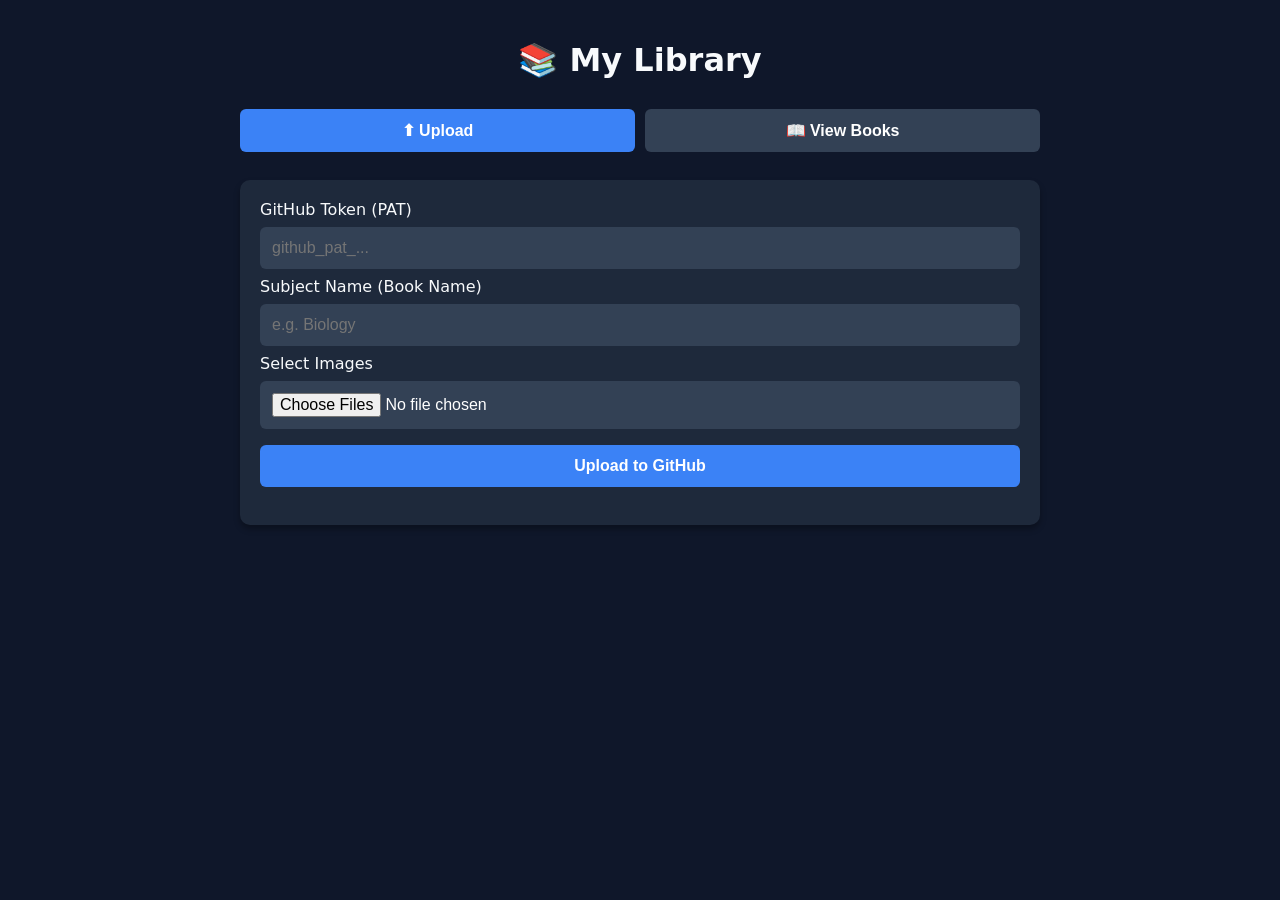
==== index.html @ 97ddef90 "Add initial HTML structure for My Library app" ====
<!DOCTYPE html>
<html lang="en">
<head>
  <meta charset="UTF-8">
  <meta name="viewport" content="width=device-width, initial-scale=1.0">
  <title>My Library</title>
  <style>
    body { font-family: system-ui, sans-serif; background: #0f172a; color: #f8fafc; margin: 0; padding: 20px; }
    .container { max-width: 800px; margin: auto; }
    .card { background: #1e293b; padding: 20px; border-radius: 10px; margin-bottom: 20px; box-shadow: 0 4px 6px rgba(0,0,0,0.3); }
    input, button { width: 100%; padding: 12px; margin: 8px 0; border-radius: 6px; border: none; box-sizing: border-box; font-size: 16px; }
    input { background: #334155; color: white; }
    button { background: #3b82f6; color: white; font-weight: bold; cursor: pointer; }
    button:hover { background: #2563eb; }
    button:disabled { background: #475569; cursor: not-allowed; }
    .tabs { display: flex; gap: 10px; margin-bottom: 20px; }
    .tabs button { flex: 1; background: #334155; }
    .tabs button.active { background: #3b82f6; }
    .hidden { display: none; }
    
    /* Books Grid */
    .books-grid { display: grid; grid-template-columns: repeat(auto-fill, minmax(150px, 1fr)); gap: 15px; margin-top: 20px;}
    .book-card { background: #1e293b; border: 1px solid #334155; padding: 20px 10px; border-radius: 8px; text-align: center; cursor: pointer; transition: 0.2s; }
    .book-card:hover { border-color: #3b82f6; transform: translateY(-3px); }
    .book-card h3 { margin: 0; font-size: 1.1rem; color: #93c5fd; }
    
    /* Reader Modal */
    #reader { position: fixed; top: 0; left: 0; width: 100%; height: 100%; background: #000; display: none; flex-direction: column; z-index: 100; }
    .reader-header { padding: 15px; background: #1e293b; display: flex; justify-content: space-between; align-items: center; }
    .reader-header button { width: auto; margin: 0; padding: 5px 15px; }
    .reader-content { flex: 1; display: flex; align-items: center; justify-content: center; position: relative; overflow: hidden; }
    .reader-content img { max-width: 100%; max-height: 100%; object-fit: contain; }
    .nav-btn { position: absolute; top: 50%; transform: translateY(-50%); background: rgba(255,255,255,0.2); width: 50px; height: 50px; border-radius: 50%; font-size: 24px; border: none; cursor: pointer; color: white; }
    .nav-btn:hover { background: rgba(255,255,255,0.4); }
    .prev { left: 20px; } .next { right: 20px; }
    .status { font-size: 14px; color: #94a3b8; margin-top: 10px; white-space: pre-wrap; }
  </style>
</head>
<body>

<div class="container">
  <h1 style="text-align: center;">📚 My Library</h1>
  
  <div class="tabs">
    <button id="tabUpload" class="active" onclick="switchTab('upload')">⬆ Upload</button>
    <button id="tabView" onclick="switchTab('view')">📖 View Books</button>
  </div>

  <!-- UPLOAD SECTION -->
  <div id="sectionUpload" class="card">
    <label>GitHub Token (PAT)</label>
    <input type="password" id="token" placeholder="github_pat_..." oninput="saveToken()">
    
    <label>Subject Name (Book Name)</label>
    <input type="text" id="subjectName" placeholder="e.g. Biology">
    
    <label>Select Images</label>
    <input type="file" id="fileInput" accept="image/*" multiple>
    
    <button id="uploadBtn" onclick="uploadImages()">Upload to GitHub</button>
    <div class="status" id="uploadStatus"></div>
  </div>

  <!-- VIEW SECTION -->
  <div id="sectionView" class="card hidden">
    <button onclick="loadBooks()">🔄 Refresh Books</button>
    <div class="books-grid" id="booksGrid"></div>
    <div class="status" id="viewStatus"></div>
  </div>
</div>

<!-- READER MODAL -->
<div id="reader">
  <div class="reader-header">
    <h3 id="readerTitle" style="margin:0;">Book Name</h3>
    <button onclick="closeReader()">Close ✕</button>
  </div>
  <div class="reader-content">
    <button class="nav-btn prev" onclick="changePage(-1)">‹</button>
    <img id="readerImage" src="" alt="Page">
    <button class="nav-btn next" onclick="changePage(1)">›</button>
  </div>
  <div style="padding: 10px; text-align: center; background: #1e293b;" id="pageCounter">1 / 1</div>
</div>

<script>
  // ==========================================
  // ⚠️ अपनी डिटेल्स यहाँ भरें
  // ==========================================
  const OWNER = 'Studycare1';       // आपका GitHub Username
  const REPO = 'MyLibrary';         // आपकी नई रिपॉजिटरी का नाम
  const BRANCH = 'main';
  
  const API_BASE = `https://api.github.com/repos/${OWNER}/${REPO}/contents`;
  
  let currentImages = [];
  let currentPage = 0;

  // Token Save/Load
  const tokenInput = document.getElementById('token');
  tokenInput.value = localStorage.getItem('gh_token') || '';
  function saveToken() { localStorage.setItem('gh_token', tokenInput.value.trim()); }

  // Tab Switching
  function switchTab(tab) {
    document.getElementById('tabUpload').classList.toggle('active', tab === 'upload');
    document.getElementById('tabView').classList.toggle('active', tab === 'view');
    document.getElementById('sectionUpload').classList.toggle('hidden', tab !== 'upload');
    document.getElementById('sectionView').classList.toggle('hidden', tab !== 'view');
    
    if (tab === 'view') loadBooks();
  }

  // ==========================================
  // UPLOAD LOGIC
  // ==========================================
  async function uploadImages() {
    const token = tokenInput.value.trim();
    const subject = document.getElementById('subjectName').value.trim().toLowerCase().replace(/\s+/g, '-');
    const files = document.getElementById('fileInput').files;
    const status = document.getElementById('uploadStatus');
    const btn = document.getElementById('uploadBtn');

    if (!token || !subject || files.length === 0) {
      status.innerText = '❌ कृपया टोकन, सब्जेक्ट का नाम और इमेजेज चुनें।';
      return;
    }

    btn.disabled = true;
    let success = 0;

    for (let i = 0; i < files.length; i++) {
      const file = files[i];
      const ext = file.name.split('.').pop();
      const fileName = `page-${String(i + 1).padStart(3, '0')}.${ext}`;
      const path = `images/${subject}/${fileName}`;
      
      status.innerText = `⏳ अपलोड हो रहा है: ${fileName} (${i + 1}/${files.length})`;

      try {
        const base64 = await toBase64(file);
        
        // Check if file exists (for SHA)
        let sha = null;
        const checkRes = await fetch(`${API_BASE}/${path}`, {
          headers: { 'Authorization': `Bearer ${token}` }
        });
        if (checkRes.ok) {
          const checkData = await checkRes.json();
          sha = checkData.sha;
        }

        // Upload file
        const body = { message: `Upload ${fileName} for ${subject}`, content: base64, branch: BRANCH };
        if (sha) body.sha = sha;

        const res = await fetch(`${API_BASE}/${path}`, {
          method: 'PUT',
          headers: { 'Authorization': `Bearer ${token}`, 'Content-Type': 'application/json' },
          body: JSON.stringify(body)
        });

        if (!res.ok) throw new Error(await res.text());
        success++;
      } catch (err) {
        console.error(err);
        status.innerText = `❌ एरर आया: ${err.message}`;
        btn.disabled = false;
        return;
      }
    }

    status.innerText = `✅ सफलतापूर्वक ${success} इमेजेज '${subject}' में सेव हो गईं!`;
    btn.disabled = false;
    document.getElementById('fileInput').value = '';
  }

  // ==========================================
  // VIEW BOOKS LOGIC
  // ==========================================
  async function loadBooks() {
    const token = tokenInput.value.trim();
    const grid = document.getElementById('booksGrid');
    const status = document.getElementById('viewStatus');
    
    grid.innerHTML = '';
    status.innerText = '⏳ बुक्स लोड हो रही हैं...';

    try {
      // Fetch folders from 'images' directory
      const res = await fetch(`${API_BASE}/images`, {
        headers: token ? { 'Authorization': `Bearer ${token}` } : {}
      });

      if (!res.ok) {
        if (res.status === 404) {
          status.innerText = 'अभी तक कोई किताब अपलोड नहीं हुई है।';
          return;
        }
        throw new Error('API Error');
      }

      const data = await res.json();
      const folders = data.filter(item => item.type === 'dir');
      
      status.innerText = '';

      if (folders.length === 0) {
        status.innerText = 'कोई फोल्डर नहीं मिला।';
        return;
      }

      folders.forEach(folder => {
        const div = document.createElement('div');
        div.className = 'book-card';
        div.innerHTML = `<h3>${folder.name}</h3><p style="font-size:12px;color:#94a3b8;margin-top:5px;">Click to read</p>`;
        div.onclick = () => openBook(folder.name);
        grid.appendChild(div);
      });

    } catch (err) {
      status.innerText = '❌ बुक्स लोड करने में एरर आया।';
    }
  }

  async function openBook(subjectName) {
    const token = tokenInput.value.trim();
    const status = document.getElementById('viewStatus');
    status.innerText = `⏳ '${subjectName}' खुल रही है...`;

    try {
      const res = await fetch(`${API_BASE}/images/${subjectName}`, {
        headers: token ? { 'Authorization': `Bearer ${token}` } : {}
      });
      
      if (!res.ok) throw new Error('Failed to load images');
      
      const data = await res.json();
      // Filter only images and sort them
      const imageFiles = data
        .filter(item => item.type === 'file' && item.name.match(/\.(jpg|jpeg|png|webp)$/i))
        .sort((a, b) => a.name.localeCompare(b.name));

      if (imageFiles.length === 0) {
        status.innerText = 'इस किताब में कोई इमेज नहीं है।';
        return;
      }

      // Save urls to read
      currentImages = imageFiles.map(file => file.download_url);
      currentPage = 0;
      
      document.getElementById('readerTitle').innerText = subjectName.toUpperCase();
      document.getElementById('reader').style.display = 'flex';
      updateReaderImage();
      
      status.innerText = '';
    } catch (err) {
      status.innerText = '❌ किताब खोलने में एरर।';
    }
  }

  // ==========================================
  // READER CONTROLS
  // ==========================================
  function updateReaderImage() {
    document.getElementById('readerImage').src = currentImages[currentPage];
    document.getElementById('pageCounter').innerText = `${currentPage + 1} / ${currentImages.length}`;
  }

  function changePage(dir) {
    if (currentPage + dir >= 0 && currentPage + dir < currentImages.length) {
      currentPage += dir;
      updateReaderImage();
    }
  }

  function closeReader() {
    document.getElementById('reader').style.display = 'none';
  }

  // Helpers
  function toBase64(file) {
    return new Promise((resolve, reject) => {
      const reader = new FileReader();
      reader.readAsDataURL(file);
      reader.onload = () => resolve(reader.result.split(',')[1]);
      reader.onerror = error => reject(error);
    });
  }
</script>

</body>
</html>
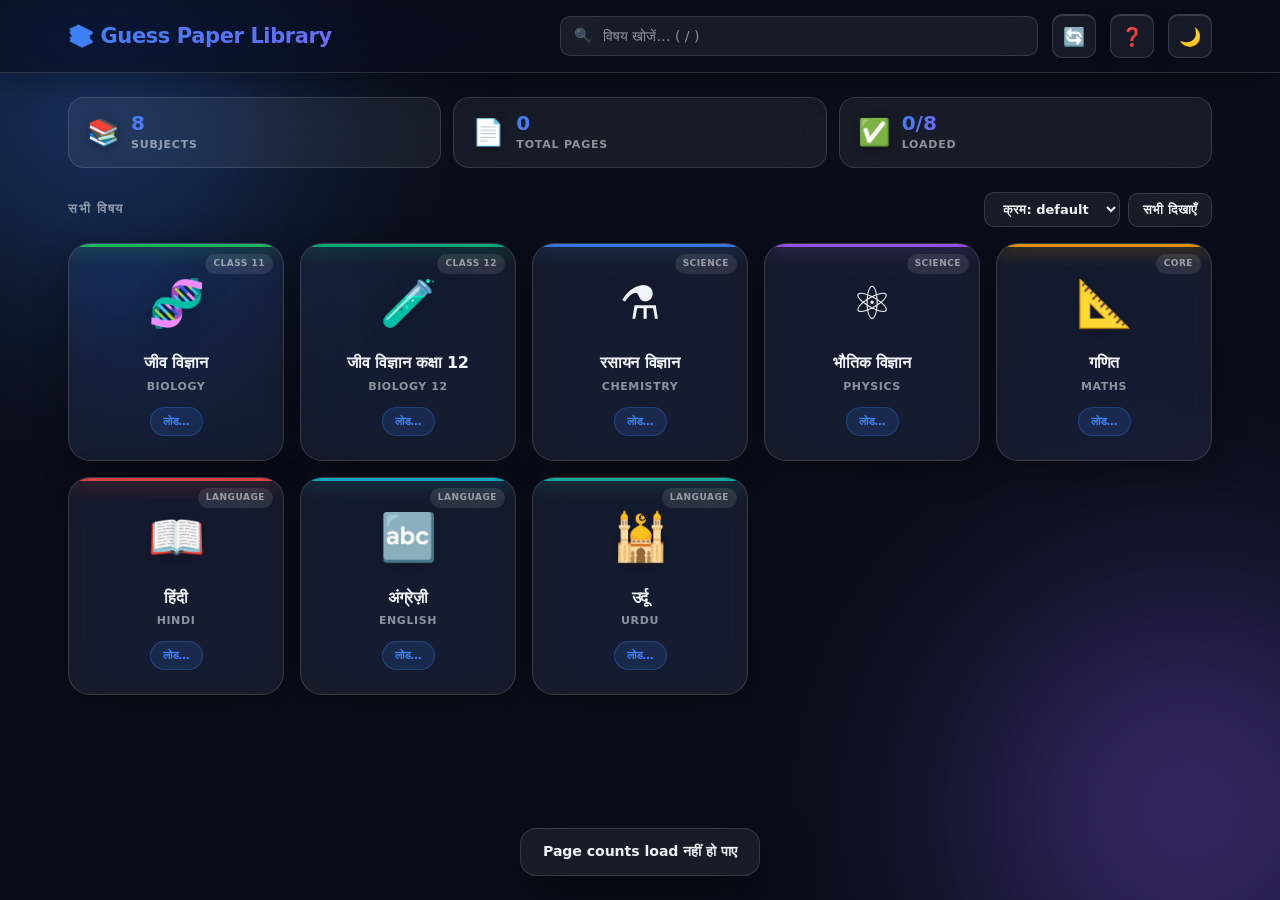
==== commit d2441c41: "Add complete site: index, viewer, css, js, data, images" ====
--- a/index.html
+++ b/index.html
@@ -1,294 +1,105 @@
-<!DOCTYPE html>
-<html lang="en">
+<!doctype html>
+<html lang="hi" data-theme="dark">
 <head>
-  <meta charset="UTF-8">
-  <meta name="viewport" content="width=device-width, initial-scale=1.0">
-  <title>My Library</title>
-  <style>
-    body { font-family: system-ui, sans-serif; background: #0f172a; color: #f8fafc; margin: 0; padding: 20px; }
-    .container { max-width: 800px; margin: auto; }
-    .card { background: #1e293b; padding: 20px; border-radius: 10px; margin-bottom: 20px; box-shadow: 0 4px 6px rgba(0,0,0,0.3); }
-    input, button { width: 100%; padding: 12px; margin: 8px 0; border-radius: 6px; border: none; box-sizing: border-box; font-size: 16px; }
-    input { background: #334155; color: white; }
-    button { background: #3b82f6; color: white; font-weight: bold; cursor: pointer; }
-    button:hover { background: #2563eb; }
-    button:disabled { background: #475569; cursor: not-allowed; }
-    .tabs { display: flex; gap: 10px; margin-bottom: 20px; }
-    .tabs button { flex: 1; background: #334155; }
-    .tabs button.active { background: #3b82f6; }
-    .hidden { display: none; }
-    
-    /* Books Grid */
-    .books-grid { display: grid; grid-template-columns: repeat(auto-fill, minmax(150px, 1fr)); gap: 15px; margin-top: 20px;}
-    .book-card { background: #1e293b; border: 1px solid #334155; padding: 20px 10px; border-radius: 8px; text-align: center; cursor: pointer; transition: 0.2s; }
-    .book-card:hover { border-color: #3b82f6; transform: translateY(-3px); }
-    .book-card h3 { margin: 0; font-size: 1.1rem; color: #93c5fd; }
-    
-    /* Reader Modal */
-    #reader { position: fixed; top: 0; left: 0; width: 100%; height: 100%; background: #000; display: none; flex-direction: column; z-index: 100; }
-    .reader-header { padding: 15px; background: #1e293b; display: flex; justify-content: space-between; align-items: center; }
-    .reader-header button { width: auto; margin: 0; padding: 5px 15px; }
-    .reader-content { flex: 1; display: flex; align-items: center; justify-content: center; position: relative; overflow: hidden; }
-    .reader-content img { max-width: 100%; max-height: 100%; object-fit: contain; }
-    .nav-btn { position: absolute; top: 50%; transform: translateY(-50%); background: rgba(255,255,255,0.2); width: 50px; height: 50px; border-radius: 50%; font-size: 24px; border: none; cursor: pointer; color: white; }
-    .nav-btn:hover { background: rgba(255,255,255,0.4); }
-    .prev { left: 20px; } .next { right: 20px; }
-    .status { font-size: 14px; color: #94a3b8; margin-top: 10px; white-space: pre-wrap; }
-  </style>
+<meta charset="utf-8">
+<meta name="viewport" content="width=device-width,initial-scale=1,viewport-fit=cover">
+<meta name="theme-color" content="#0a0e1a">
+<title>📚 Guess Paper Library</title>
+<link rel="stylesheet" href="css/style.css">
 </head>
 <body>
 
-<div class="container">
-  <h1 style="text-align: center;">📚 My Library</h1>
-  
-  <div class="tabs">
-    <button id="tabUpload" class="active" onclick="switchTab('upload')">⬆ Upload</button>
-    <button id="tabView" onclick="switchTab('view')">📖 View Books</button>
+<header class="glass header">
+  <div class="header-inner">
+    <h1 id="homeTitle">📚 Guess Paper Library</h1>
+    <div class="search-wrap">
+      <input type="search" id="search" placeholder="विषय खोजें… ( / )" autocomplete="off">
+    </div>
+    <button id="refreshBtn" class="neu icon-btn" title="Refresh counts">🔄</button>
+    <button id="helpBtn" class="neu icon-btn" title="Help">❓</button>
+    <button id="themeToggle" class="neu icon-btn" title="Theme">🌙</button>
+  </div>
+</header>
+
+<main>
+
+  <!-- Stats -->
+  <div class="stats-bar">
+    <div class="stat-card">
+      <span class="si">📚</span>
+      <div>
+        <div class="sv" id="statSubjects">0</div>
+        <div class="sl">Subjects</div>
+      </div>
+    </div>
+    <div class="stat-card">
+      <span class="si">📄</span>
+      <div>
+        <div class="sv" id="statPages">0</div>
+        <div class="sl">Total Pages</div>
+      </div>
+    </div>
+    <div class="stat-card">
+      <span class="si">✅</span>
+      <div>
+        <div class="sv" id="statLoaded">0/0</div>
+        <div class="sl">Loaded</div>
+      </div>
+    </div>
   </div>
 
-  <!-- UPLOAD SECTION -->
-  <div id="sectionUpload" class="card">
-    <label>GitHub Token (PAT)</label>
-    <input type="password" id="token" placeholder="github_pat_..." oninput="saveToken()">
-    
-    <label>Subject Name (Book Name)</label>
-    <input type="text" id="subjectName" placeholder="e.g. Biology">
-    
-    <label>Select Images</label>
-    <input type="file" id="fileInput" accept="image/*" multiple>
-    
-    <button id="uploadBtn" onclick="uploadImages()">Upload to GitHub</button>
-    <div class="status" id="uploadStatus"></div>
+  <!-- Recently viewed -->
+  <div id="recentWrap" style="display:none">
+    <div class="section-head">
+      <p class="section-title">🕒 हाल में देखे</p>
+    </div>
+    <div class="recent-list" id="recentList"></div>
   </div>
 
-  <!-- VIEW SECTION -->
-  <div id="sectionView" class="card hidden">
-    <button onclick="loadBooks()">🔄 Refresh Books</button>
-    <div class="books-grid" id="booksGrid"></div>
-    <div class="status" id="viewStatus"></div>
+  <!-- Subjects -->
+  <div class="section-head">
+    <p class="section-title">सभी विषय</p>
+    <div class="section-actions">
+      <select id="sortSelect">
+        <option value="default">क्रम: default</option>
+        <option value="name">नाम (A→Z)</option>
+        <option value="pages-high">Pages ↓</option>
+        <option value="pages-low">Pages ↑</option>
+      </select>
+      <button id="showEmptyBtn">सभी दिखाएँ</button>
+    </div>
+  </div>
+
+  <div id="subjects" class="grid">
+    <div class="skeleton" style="height:190px"></div>
+    <div class="skeleton" style="height:190px"></div>
+    <div class="skeleton" style="height:190px"></div>
+    <div class="skeleton" style="height:190px"></div>
+    <div class="skeleton" style="height:190px"></div>
+    <div class="skeleton" style="height:190px"></div>
+  </div>
+
+</main>
+
+<!-- Help Modal -->
+<div class="modal-overlay" id="helpOverlay">
+  <div class="modal" style="position:relative">
+    <button class="modal-close" id="helpClose">✕</button>
+    <h2>⌨️ Keyboard Shortcuts</h2>
+    <div class="kbd-row"><span>Search focus</span><kbd>/</kbd></div>
+    <div class="kbd-row"><span>Next / Prev page</span><kbd>←</kbd> <kbd>→</kbd></div>
+    <div class="kbd-row"><span>First / Last page</span><kbd>Home</kbd> <kbd>End</kbd></div>
+    <div class="kbd-row"><span>Zoom in / out</span><kbd>+</kbd> <kbd>−</kbd></div>
+    <div class="kbd-row"><span>Reset zoom</span><kbd>0</kbd></div>
+    <div class="kbd-row"><span>Rotate</span><kbd>R</kbd></div>
+    <div class="kbd-row"><span>Fullscreen</span><kbd>F</kbd></div>
+    <div class="kbd-row"><span>Bookmark</span><kbd>B</kbd></div>
+    <div class="kbd-row"><span>Slideshow</span><kbd>S</kbd></div>
+    <div class="kbd-row"><span>Download</span><kbd>D</kbd></div>
+    <div class="kbd-row"><span>Help</span><kbd>?</kbd></div>
   </div>
 </div>
 
-<!-- READER MODAL -->
-<div id="reader">
-  <div class="reader-header">
-    <h3 id="readerTitle" style="margin:0;">Book Name</h3>
-    <button onclick="closeReader()">Close ✕</button>
-  </div>
-  <div class="reader-content">
-    <button class="nav-btn prev" onclick="changePage(-1)">‹</button>
-    <img id="readerImage" src="" alt="Page">
-    <button class="nav-btn next" onclick="changePage(1)">›</button>
-  </div>
-  <div style="padding: 10px; text-align: center; background: #1e293b;" id="pageCounter">1 / 1</div>
-</div>
-
-<script>
-  // ==========================================
-  // ⚠️ अपनी डिटेल्स यहाँ भरें
-  // ==========================================
-  const OWNER = 'Studycare1';       // आपका GitHub Username
-  const REPO = 'MyLibrary';         // आपकी नई रिपॉजिटरी का नाम
-  const BRANCH = 'main';
-  
-  const API_BASE = `https://api.github.com/repos/${OWNER}/${REPO}/contents`;
-  
-  let currentImages = [];
-  let currentPage = 0;
-
-  // Token Save/Load
-  const tokenInput = document.getElementById('token');
-  tokenInput.value = localStorage.getItem('gh_token') || '';
-  function saveToken() { localStorage.setItem('gh_token', tokenInput.value.trim()); }
-
-  // Tab Switching
-  function switchTab(tab) {
-    document.getElementById('tabUpload').classList.toggle('active', tab === 'upload');
-    document.getElementById('tabView').classList.toggle('active', tab === 'view');
-    document.getElementById('sectionUpload').classList.toggle('hidden', tab !== 'upload');
-    document.getElementById('sectionView').classList.toggle('hidden', tab !== 'view');
-    
-    if (tab === 'view') loadBooks();
-  }
-
-  // ==========================================
-  // UPLOAD LOGIC
-  // ==========================================
-  async function uploadImages() {
-    const token = tokenInput.value.trim();
-    const subject = document.getElementById('subjectName').value.trim().toLowerCase().replace(/\s+/g, '-');
-    const files = document.getElementById('fileInput').files;
-    const status = document.getElementById('uploadStatus');
-    const btn = document.getElementById('uploadBtn');
-
-    if (!token || !subject || files.length === 0) {
-      status.innerText = '❌ कृपया टोकन, सब्जेक्ट का नाम और इमेजेज चुनें।';
-      return;
-    }
-
-    btn.disabled = true;
-    let success = 0;
-
-    for (let i = 0; i < files.length; i++) {
-      const file = files[i];
-      const ext = file.name.split('.').pop();
-      const fileName = `page-${String(i + 1).padStart(3, '0')}.${ext}`;
-      const path = `images/${subject}/${fileName}`;
-      
-      status.innerText = `⏳ अपलोड हो रहा है: ${fileName} (${i + 1}/${files.length})`;
-
-      try {
-        const base64 = await toBase64(file);
-        
-        // Check if file exists (for SHA)
-        let sha = null;
-        const checkRes = await fetch(`${API_BASE}/${path}`, {
-          headers: { 'Authorization': `Bearer ${token}` }
-        });
-        if (checkRes.ok) {
-          const checkData = await checkRes.json();
-          sha = checkData.sha;
-        }
-
-        // Upload file
-        const body = { message: `Upload ${fileName} for ${subject}`, content: base64, branch: BRANCH };
-        if (sha) body.sha = sha;
-
-        const res = await fetch(`${API_BASE}/${path}`, {
-          method: 'PUT',
-          headers: { 'Authorization': `Bearer ${token}`, 'Content-Type': 'application/json' },
-          body: JSON.stringify(body)
-        });
-
-        if (!res.ok) throw new Error(await res.text());
-        success++;
-      } catch (err) {
-        console.error(err);
-        status.innerText = `❌ एरर आया: ${err.message}`;
-        btn.disabled = false;
-        return;
-      }
-    }
-
-    status.innerText = `✅ सफलतापूर्वक ${success} इमेजेज '${subject}' में सेव हो गईं!`;
-    btn.disabled = false;
-    document.getElementById('fileInput').value = '';
-  }
-
-  // ==========================================
-  // VIEW BOOKS LOGIC
-  // ==========================================
-  async function loadBooks() {
-    const token = tokenInput.value.trim();
-    const grid = document.getElementById('booksGrid');
-    const status = document.getElementById('viewStatus');
-    
-    grid.innerHTML = '';
-    status.innerText = '⏳ बुक्स लोड हो रही हैं...';
-
-    try {
-      // Fetch folders from 'images' directory
-      const res = await fetch(`${API_BASE}/images`, {
-        headers: token ? { 'Authorization': `Bearer ${token}` } : {}
-      });
-
-      if (!res.ok) {
-        if (res.status === 404) {
-          status.innerText = 'अभी तक कोई किताब अपलोड नहीं हुई है।';
-          return;
-        }
-        throw new Error('API Error');
-      }
-
-      const data = await res.json();
-      const folders = data.filter(item => item.type === 'dir');
-      
-      status.innerText = '';
-
-      if (folders.length === 0) {
-        status.innerText = 'कोई फोल्डर नहीं मिला।';
-        return;
-      }
-
-      folders.forEach(folder => {
-        const div = document.createElement('div');
-        div.className = 'book-card';
-        div.innerHTML = `<h3>${folder.name}</h3><p style="font-size:12px;color:#94a3b8;margin-top:5px;">Click to read</p>`;
-        div.onclick = () => openBook(folder.name);
-        grid.appendChild(div);
-      });
-
-    } catch (err) {
-      status.innerText = '❌ बुक्स लोड करने में एरर आया।';
-    }
-  }
-
-  async function openBook(subjectName) {
-    const token = tokenInput.value.trim();
-    const status = document.getElementById('viewStatus');
-    status.innerText = `⏳ '${subjectName}' खुल रही है...`;
-
-    try {
-      const res = await fetch(`${API_BASE}/images/${subjectName}`, {
-        headers: token ? { 'Authorization': `Bearer ${token}` } : {}
-      });
-      
-      if (!res.ok) throw new Error('Failed to load images');
-      
-      const data = await res.json();
-      // Filter only images and sort them
-      const imageFiles = data
-        .filter(item => item.type === 'file' && item.name.match(/\.(jpg|jpeg|png|webp)$/i))
-        .sort((a, b) => a.name.localeCompare(b.name));
-
-      if (imageFiles.length === 0) {
-        status.innerText = 'इस किताब में कोई इमेज नहीं है।';
-        return;
-      }
-
-      // Save urls to read
-      currentImages = imageFiles.map(file => file.download_url);
-      currentPage = 0;
-      
-      document.getElementById('readerTitle').innerText = subjectName.toUpperCase();
-      document.getElementById('reader').style.display = 'flex';
-      updateReaderImage();
-      
-      status.innerText = '';
-    } catch (err) {
-      status.innerText = '❌ किताब खोलने में एरर।';
-    }
-  }
-
-  // ==========================================
-  // READER CONTROLS
-  // ==========================================
-  function updateReaderImage() {
-    document.getElementById('readerImage').src = currentImages[currentPage];
-    document.getElementById('pageCounter').innerText = `${currentPage + 1} / ${currentImages.length}`;
-  }
-
-  function changePage(dir) {
-    if (currentPage + dir >= 0 && currentPage + dir < currentImages.length) {
-      currentPage += dir;
-      updateReaderImage();
-    }
-  }
-
-  function closeReader() {
-    document.getElementById('reader').style.display = 'none';
-  }
-
-  // Helpers
-  function toBase64(file) {
-    return new Promise((resolve, reject) => {
-      const reader = new FileReader();
-      reader.readAsDataURL(file);
-      reader.onload = () => resolve(reader.result.split(',')[1]);
-      reader.onerror = error => reject(error);
-    });
-  }
-</script>
-
+<script src="js/main.js"></script>
 </body>
 </html>
--- a/css/style.css
+++ b/css/style.css
@@ -0,0 +1,904 @@
+/* ═══════════════════════════════════════════
+   GUESS PAPER — Glassmorphism + Neumorphism
+   ═══════════════════════════════════════════ */
+
+:root{
+  --accent:#3b82f6;
+  --accent-2:#8b5cf6;
+  --accent-glow:rgba(59,130,246,.5);
+
+  --glass:rgba(255,255,255,0.06);
+  --glass-hover:rgba(255,255,255,0.12);
+  --glass-active:rgba(255,255,255,0.18);
+  --glass-border:rgba(255,255,255,0.14);
+  --glass-border-strong:rgba(255,255,255,0.22);
+
+  --bg:#0a0e1a;
+  --bg-2:#0f1524;
+  --ink:#f1f5f9;
+  --ink-2:#cbd5e1;
+  --muted:rgba(241,245,249,0.55);
+
+  --shadow-sm:0 2px 8px rgba(0,0,0,0.25);
+  --shadow:0 8px 32px rgba(0,0,0,0.35);
+  --shadow-lg:0 16px 48px rgba(0,0,0,0.5);
+
+  --radius-sm:10px;
+  --radius:16px;
+  --radius-lg:22px;
+  --radius-xl:28px;
+
+  --ease:cubic-bezier(.34,1.56,.64,1);
+  --ease-out:cubic-bezier(.16,1,.3,1);
+  --fast:.15s;
+  --normal:.25s;
+  --slow:.4s;
+
+  --font:system-ui,-apple-system,"Segoe UI","Noto Sans Devanagari","Noto Nastaliq Urdu",sans-serif;
+}
+
+html[data-theme="light"]{
+  --glass:rgba(255,255,255,0.55);
+  --glass-hover:rgba(255,255,255,0.8);
+  --glass-active:rgba(255,255,255,0.95);
+  --glass-border:rgba(255,255,255,0.7);
+  --glass-border-strong:rgba(255,255,255,0.9);
+
+  --bg:#eef2f7;
+  --bg-2:#e2e8f0;
+  --ink:#0f172a;
+  --ink-2:#334155;
+  --muted:rgba(15,23,42,0.6);
+
+  --shadow-sm:0 2px 8px rgba(15,23,42,0.08);
+  --shadow:0 8px 32px rgba(15,23,42,0.1);
+  --shadow-lg:0 16px 48px rgba(15,23,42,0.16);
+}
+
+/* ───── RESET ───── */
+*,*::before,*::after{box-sizing:border-box}
+*{-webkit-tap-highlight-color:transparent}
+html{scroll-behavior:smooth;background:var(--bg);transition:background .4s}
+body{
+  margin:0;
+  background:transparent;
+  color:var(--ink);
+  font-family:var(--font);
+  min-height:100vh;
+  position:relative;
+  overflow-x:hidden;
+  line-height:1.55;
+  transition:color .3s;
+  -webkit-font-smoothing:antialiased;
+}
+
+::selection{background:var(--accent);color:#fff}
+
+/* ───── ANIMATED MESH ORBS ───── */
+body::before,body::after{
+  content:'';
+  position:fixed;
+  border-radius:50%;
+  filter:blur(110px);
+  z-index:-1;
+  pointer-events:none;
+  opacity:.55;
+  will-change:transform;
+}
+body::before{
+  width:520px;height:520px;
+  background:radial-gradient(circle,var(--accent),transparent 70%);
+  top:-160px;left:-160px;
+  animation:orb1 22s ease-in-out infinite;
+}
+body::after{
+  width:620px;height:620px;
+  background:radial-gradient(circle,var(--accent-2),transparent 70%);
+  bottom:-220px;right:-220px;
+  animation:orb2 28s ease-in-out infinite;
+}
+@keyframes orb1{
+  0%,100%{transform:translate(0,0) scale(1)}
+  50%{transform:translate(140px,90px) scale(1.18)}
+}
+@keyframes orb2{
+  0%,100%{transform:translate(0,0) scale(1)}
+  50%{transform:translate(-140px,-90px) scale(1.28)}
+}
+
+/* ───── UTILITY ───── */
+.glass{
+  background:var(--glass);
+  backdrop-filter:blur(22px) saturate(180%);
+  -webkit-backdrop-filter:blur(22px) saturate(180%);
+  border:1px solid var(--glass-border);
+  box-shadow:var(--shadow);
+  border-radius:var(--radius);
+}
+
+.neu{
+  background:var(--glass);
+  border:1px solid var(--glass-border);
+  box-shadow:inset 0 1px 0 rgba(255,255,255,0.15),0 4px 20px rgba(0,0,0,0.2);
+  transition:all var(--normal) var(--ease);
+  cursor:pointer;
+  color:var(--ink);
+  border-radius:var(--radius-sm);
+  font-family:inherit;
+  font-weight:600;
+}
+.neu:hover:not(:disabled){
+  background:var(--glass-hover);
+  box-shadow:inset 0 1px 0 rgba(255,255,255,0.25),0 8px 30px var(--accent-glow);
+  transform:translateY(-1px);
+}
+.neu:active:not(:disabled){
+  box-shadow:inset 0 3px 10px rgba(0,0,0,0.4);
+  transform:translateY(1px) scale(.98);
+}
+.neu:disabled{opacity:.35;cursor:not-allowed}
+.neu.active{
+  background:var(--accent);
+  color:#fff;
+  border-color:var(--accent);
+  box-shadow:0 0 20px var(--accent-glow);
+}
+
+/* ───── HEADER ───── */
+.header{
+  position:sticky;
+  top:0;
+  z-index:50;
+  border-radius:0;
+  border-left:0;
+  border-right:0;
+  border-top:0;
+  padding:14px 0;
+  background:rgba(10,14,26,.7);
+}
+html[data-theme="light"] .header{background:rgba(238,242,247,.75)}
+.header-inner{
+  max-width:1180px;
+  margin:0 auto;
+  padding:0 18px;
+  display:flex;
+  align-items:center;
+  gap:14px;
+  flex-wrap:wrap;
+}
+.header h1{
+  margin:0;
+  font-size:21px;
+  font-weight:900;
+  flex:1;
+  background:linear-gradient(135deg,var(--accent) 0%,var(--accent-2) 100%);
+  -webkit-background-clip:text;
+  background-clip:text;
+  color:transparent;
+  min-width:200px;
+  letter-spacing:-.4px;
+  cursor:pointer;
+  user-select:none;
+  transition:transform var(--fast);
+}
+.header h1:hover{transform:scale(1.02)}
+
+.search-wrap{
+  flex:1;
+  min-width:200px;
+  position:relative;
+}
+.search-wrap input{
+  width:100%;
+  padding:11px 16px 11px 42px;
+  font-size:14px;
+  border-radius:var(--radius-sm);
+  border:1px solid var(--glass-border);
+  background:var(--glass);
+  color:var(--ink);
+  outline:none;
+  font-family:inherit;
+  transition:all var(--normal);
+  backdrop-filter:blur(20px);
+}
+.search-wrap input:focus{
+  background:var(--glass-hover);
+  border-color:var(--accent);
+  box-shadow:0 0 0 3px var(--accent-glow);
+}
+.search-wrap input::placeholder{color:var(--muted)}
+.search-wrap::before{
+  content:'🔍';
+  position:absolute;
+  left:14px;
+  top:50%;
+  transform:translateY(-50%);
+  font-size:14px;
+  pointer-events:none;
+  opacity:.7;
+}
+
+.icon-btn{
+  width:44px;
+  height:44px;
+  font-size:18px;
+  flex-shrink:0;
+  display:inline-flex;
+  align-items:center;
+  justify-content:center;
+}
+
+/* ───── MAIN ───── */
+main{
+  max-width:1180px;
+  margin:24px auto;
+  padding:0 18px;
+}
+
+.section-head{
+  display:flex;
+  align-items:center;
+  justify-content:space-between;
+  gap:12px;
+  margin:24px 0 16px;
+  flex-wrap:wrap;
+}
+.section-title{
+  font-size:13px;
+  font-weight:800;
+  margin:0;
+  color:var(--muted);
+  text-transform:uppercase;
+  letter-spacing:1.5px;
+}
+.section-actions{
+  display:flex;
+  gap:8px;
+  align-items:center;
+  flex-wrap:wrap;
+}
+.section-actions select,
+.section-actions button{
+  padding:8px 14px;
+  font-size:13px;
+  font-weight:600;
+  border-radius:var(--radius-sm);
+  border:1px solid var(--glass-border);
+  background:var(--glass);
+  color:var(--ink);
+  cursor:pointer;
+  font-family:inherit;
+  transition:all var(--normal);
+  backdrop-filter:blur(20px);
+}
+.section-actions select:hover,
+.section-actions button:hover{
+  background:var(--glass-hover);
+  border-color:var(--accent);
+}
+
+/* ───── STATS BAR ───── */
+.stats-bar{
+  display:grid;
+  grid-template-columns:repeat(auto-fit,minmax(140px,1fr));
+  gap:12px;
+  margin-bottom:20px;
+}
+.stat-card{
+  padding:14px 18px;
+  border-radius:var(--radius);
+  background:var(--glass);
+  border:1px solid var(--glass-border);
+  backdrop-filter:blur(20px);
+  display:flex;
+  align-items:center;
+  gap:12px;
+  transition:all var(--normal);
+}
+.stat-card:hover{
+  background:var(--glass-hover);
+  transform:translateY(-2px);
+  box-shadow:var(--shadow-sm);
+}
+.stat-card .si{
+  font-size:26px;
+  filter:drop-shadow(0 2px 6px rgba(0,0,0,.3));
+}
+.stat-card .sv{
+  font-size:20px;
+  font-weight:900;
+  line-height:1.1;
+  background:linear-gradient(135deg,var(--accent),var(--accent-2));
+  -webkit-background-clip:text;
+  background-clip:text;
+  color:transparent;
+}
+.stat-card .sl{
+  font-size:11px;
+  color:var(--muted);
+  text-transform:uppercase;
+  letter-spacing:.8px;
+  font-weight:700;
+  margin-top:2px;
+}
+
+/* ───── SUBJECT CARDS ───── */
+.grid{
+  display:grid;
+  grid-template-columns:repeat(auto-fill,minmax(180px,1fr));
+  gap:16px;
+}
+.card{
+  background:var(--glass);
+  backdrop-filter:blur(22px) saturate(180%);
+  -webkit-backdrop-filter:blur(22px) saturate(180%);
+  border:1px solid var(--glass-border);
+  border-radius:var(--radius-lg);
+  padding:24px 18px;
+  text-align:center;
+  text-decoration:none;
+  color:var(--ink);
+  transition:all var(--slow) var(--ease);
+  position:relative;
+  overflow:hidden;
+  display:block;
+  box-shadow:var(--shadow);
+  animation:cardIn .5s var(--ease-out) both;
+}
+@keyframes cardIn{
+  from{opacity:0;transform:translateY(20px) scale(.95)}
+  to{opacity:1;transform:translateY(0) scale(1)}
+}
+.card::before{
+  content:'';
+  position:absolute;
+  top:0;left:0;right:0;
+  height:3px;
+  background:var(--c);
+  opacity:.9;
+  box-shadow:0 0 20px var(--c);
+}
+.card::after{
+  content:'';
+  position:absolute;
+  inset:0;
+  background:radial-gradient(circle at var(--mx,50%) var(--my,50%),var(--c),transparent 60%);
+  opacity:0;
+  transition:opacity var(--normal);
+  pointer-events:none;
+}
+.card:hover::after{opacity:.15}
+.card:hover{
+  transform:translateY(-6px) scale(1.02);
+  background:var(--glass-hover);
+  box-shadow:var(--shadow-lg),0 0 40px var(--c);
+}
+.card .icon{
+  font-size:46px;
+  margin-bottom:12px;
+  display:block;
+  filter:drop-shadow(0 4px 12px rgba(0,0,0,.3));
+  transition:transform var(--slow) var(--ease);
+}
+.card:hover .icon{transform:scale(1.15) rotate(-3deg)}
+.card .name{
+  font-weight:900;
+  font-size:16px;
+  margin-bottom:2px;
+  letter-spacing:-.2px;
+}
+.card .sub{
+  font-size:11px;
+  color:var(--muted);
+  margin-bottom:12px;
+  text-transform:uppercase;
+  letter-spacing:.6px;
+  font-weight:700;
+}
+.card .count{
+  font-size:11px;
+  padding:5px 12px;
+  border-radius:20px;
+  background:rgba(59,130,246,.15);
+  color:var(--accent);
+  display:inline-block;
+  font-weight:800;
+  border:1px solid rgba(59,130,246,.3);
+}
+.card .count.empty-count{
+  background:rgba(148,163,184,.15);
+  color:var(--muted);
+  border-color:rgba(148,163,184,.3);
+}
+.card .badge-group{
+  position:absolute;
+  top:10px;
+  right:10px;
+  font-size:9px;
+  padding:3px 8px;
+  background:rgba(255,255,255,.1);
+  border-radius:20px;
+  color:var(--muted);
+  font-weight:700;
+  text-transform:uppercase;
+  letter-spacing:.5px;
+}
+
+/* ───── RECENT SECTION ───── */
+.recent-list{
+  display:flex;
+  gap:12px;
+  overflow-x:auto;
+  padding:6px 2px 14px;
+  scroll-behavior:smooth;
+}
+.recent-list::-webkit-scrollbar{height:5px}
+.recent-list::-webkit-scrollbar-thumb{
+  background:var(--accent);
+  border-radius:3px;
+  opacity:.5;
+}
+.recent-item{
+  flex-shrink:0;
+  padding:12px 16px;
+  background:var(--glass);
+  border:1px solid var(--glass-border);
+  border-radius:var(--radius-sm);
+  text-decoration:none;
+  color:var(--ink);
+  display:flex;
+  align-items:center;
+  gap:8px;
+  font-size:13px;
+  font-weight:600;
+  transition:all var(--normal);
+  backdrop-filter:blur(20px);
+}
+.recent-item:hover{
+  background:var(--glass-hover);
+  transform:translateY(-2px);
+  border-color:var(--accent);
+}
+
+/* ───── SKELETON ───── */
+@keyframes shimmer{
+  0%{background-position:-500px 0}
+  100%{background-position:500px 0}
+}
+.skeleton{
+  background:linear-gradient(90deg,var(--glass) 0%,var(--glass-hover) 50%,var(--glass) 100%);
+  background-size:500px 100%;
+  animation:shimmer 1.5s infinite;
+  border-radius:var(--radius-lg);
+}
+
+/* ───── VIEWER BAR ───── */
+.bar{
+  background:rgba(10,14,26,.7);
+  backdrop-filter:blur(20px);
+  -webkit-backdrop-filter:blur(20px);
+  border-bottom:1px solid var(--glass-border);
+  padding:12px 16px;
+  display:flex;
+  align-items:center;
+  gap:12px;
+  position:sticky;
+  top:0;
+  z-index:50;
+}
+html[data-theme="light"] .bar{background:rgba(238,242,247,.8)}
+.bar h1{
+  font-size:16px;
+  margin:0;
+  flex:1;
+  text-align:center;
+  font-weight:900;
+  overflow:hidden;
+  text-overflow:ellipsis;
+  white-space:nowrap;
+  letter-spacing:-.3px;
+}
+.back{
+  color:var(--ink);
+  text-decoration:none;
+  font-size:14px;
+  opacity:.85;
+  padding:8px 12px;
+  border-radius:var(--radius-sm);
+  transition:all var(--normal);
+  font-weight:600;
+  display:inline-flex;
+  align-items:center;
+  gap:4px;
+  flex-shrink:0;
+}
+.back:hover{background:var(--glass);opacity:1;transform:translateX(-2px)}
+.page-info{
+  font-size:13px;
+  opacity:.9;
+  white-space:nowrap;
+  font-weight:800;
+  padding:6px 12px;
+  border-radius:20px;
+  background:rgba(59,130,246,.15);
+  color:var(--accent);
+  border:1px solid rgba(59,130,246,.3);
+}
+
+/* ───── PROGRESS ───── */
+.progress-track{
+  height:4px;
+  background:rgba(255,255,255,.05);
+  overflow:hidden;
+  position:relative;
+}
+.progress-fill{
+  height:100%;
+  width:0;
+  background:linear-gradient(90deg,var(--accent),var(--accent-2));
+  transition:width .35s var(--ease-out);
+  box-shadow:0 0 15px var(--accent);
+  border-radius:0 2px 2px 0;
+}
+
+/* ───── BOOK ───── */
+.viewer{
+  display:flex;
+  align-items:center;
+  gap:12px;
+  max-width:1180px;
+  margin:16px auto;
+  padding:0 14px;
+}
+.book{
+  flex:1;
+  background:var(--glass);
+  backdrop-filter:blur(22px) saturate(180%);
+  -webkit-backdrop-filter:blur(22px) saturate(180%);
+  border:1px solid var(--glass-border);
+  border-radius:var(--radius-lg);
+  box-shadow:var(--shadow);
+  padding:20px;
+  min-height:60vh;
+  display:flex;
+  flex-direction:column;
+  align-items:center;
+  justify-content:center;
+  overflow:hidden;
+  position:relative;
+  touch-action:pan-y;
+  transition:background var(--normal);
+}
+.book:fullscreen{
+  border-radius:0;
+  padding:40px;
+  background:var(--bg);
+}
+.book:fullscreen img{max-height:90vh}
+.book img{
+  max-width:100%;
+  max-height:75vh;
+  display:block;
+  border-radius:8px;
+  background:rgba(0,0,0,.2);
+  transition:opacity var(--normal),transform var(--slow) var(--ease-out);
+  transform-origin:center;
+  user-select:none;
+  -webkit-user-drag:none;
+}
+.page-num{
+  margin-top:14px;
+  color:var(--muted);
+  font-size:12px;
+  font-weight:700;
+  padding:5px 14px;
+  background:rgba(0,0,0,.15);
+  border-radius:20px;
+  letter-spacing:.5px;
+}
+
+/* ───── NAV BUTTONS ───── */
+.nav-btn{
+  width:50px;
+  height:50px;
+  border-radius:50%;
+  border:1px solid var(--glass-border);
+  font-size:24px;
+  font-weight:700;
+  flex-shrink:0;
+  background:var(--glass);
+  backdrop-filter:blur(20px);
+  color:var(--ink);
+  cursor:pointer;
+  transition:all var(--normal) var(--ease);
+  box-shadow:inset 0 1px 0 rgba(255,255,255,.15),0 4px 20px rgba(0,0,0,.25);
+  display:flex;
+  align-items:center;
+  justify-content:center;
+  font-family:inherit;
+}
+.nav-btn:hover:not(:disabled){
+  background:var(--glass-hover);
+  box-shadow:inset 0 1px 0 rgba(255,255,255,.25),0 8px 30px var(--accent-glow);
+  transform:scale(1.08);
+  border-color:var(--accent);
+}
+.nav-btn:active:not(:disabled){
+  transform:scale(.92);
+  box-shadow:inset 0 3px 10px rgba(0,0,0,.4);
+}
+.nav-btn:disabled{opacity:.25;cursor:not-allowed}
+
+/* ───── EMPTY STATE ───── */
+.empty{
+  padding:60px 20px;
+  color:var(--muted);
+  text-align:center;
+  font-size:15px;
+  line-height:1.7;
+}
+.empty code{
+  background:rgba(0,0,0,.3);
+  padding:3px 8px;
+  border-radius:6px;
+  font-size:13px;
+  font-family:ui-monospace,monospace;
+}
+
+/* ───── CONTROLS ───── */
+.controls{
+  display:flex;
+  justify-content:center;
+  align-items:center;
+  gap:8px;
+  margin:12px auto;
+  padding:0 16px;
+  flex-wrap:wrap;
+  max-width:1180px;
+}
+.controls input[type=number]{
+  width:70px;
+  padding:9px;
+  border-radius:var(--radius-sm);
+  border:1px solid var(--glass-border);
+  background:var(--glass);
+  color:var(--ink);
+  text-align:center;
+  font-size:14px;
+  font-family:inherit;
+  outline:none;
+  font-weight:800;
+  transition:all var(--normal);
+  backdrop-filter:blur(20px);
+}
+.controls input[type=number]:focus{
+  background:var(--glass-hover);
+  border-color:var(--accent);
+  box-shadow:0 0 0 3px var(--accent-glow);
+}
+.controls button{
+  padding:9px 16px;
+  font-size:13px;
+  font-weight:700;
+}
+.zoom-info{
+  font-size:12px;
+  color:var(--muted);
+  font-weight:800;
+  min-width:52px;
+  text-align:center;
+  padding:8px 10px;
+  border-radius:var(--radius-sm);
+  background:var(--glass);
+  border:1px solid var(--glass-border);
+}
+.controls-divider{
+  width:1px;
+  height:24px;
+  background:var(--glass-border);
+  margin:0 4px;
+}
+
+/* ───── THUMBNAILS ───── */
+.thumbs-wrap{
+  max-width:1180px;
+  margin:8px auto 24px;
+  padding:0 16px;
+}
+.thumbs-scroll{
+  display:flex;
+  gap:10px;
+  overflow-x:auto;
+  padding:10px;
+  background:var(--glass);
+  backdrop-filter:blur(20px);
+  border:1px solid var(--glass-border);
+  border-radius:var(--radius);
+  scroll-behavior:smooth;
+  scrollbar-width:thin;
+}
+.thumbs-scroll::-webkit-scrollbar{height:6px}
+.thumbs-scroll::-webkit-scrollbar-thumb{
+  background:var(--accent);
+  border-radius:3px;
+  opacity:.6;
+}
+.thumbs-scroll::-webkit-scrollbar-track{background:transparent}
+.thumb{
+  flex-shrink:0;
+  width:72px;
+  height:92px;
+  border-radius:10px;
+  overflow:hidden;
+  cursor:pointer;
+  position:relative;
+  border:2px solid transparent;
+  transition:all var(--normal) var(--ease);
+  background:rgba(0,0,0,.3);
+}
+.thumb img{
+  width:100%;
+  height:100%;
+  object-fit:cover;
+  display:block;
+}
+.thumb span{
+  position:absolute;
+  bottom:0;left:0;right:0;
+  background:rgba(0,0,0,.75);
+  color:#fff;
+  font-size:10px;
+  text-align:center;
+  padding:2px 0;
+  font-weight:800;
+}
+.thumb.active{
+  border-color:var(--accent);
+  box-shadow:0 0 0 3px var(--accent-glow);
+  transform:scale(1.08);
+}
+.thumb:hover{
+  transform:scale(1.05);
+  border-color:var(--glass-border-strong);
+}
+
+/* ───── TOAST ───── */
+.toast{
+  position:fixed;
+  bottom:24px;
+  left:50%;
+  transform:translateX(-50%) translateY(100px);
+  background:var(--glass);
+  backdrop-filter:blur(20px);
+  border:1px solid var(--glass-border);
+  border-radius:var(--radius);
+  padding:12px 22px;
+  color:var(--ink);
+  font-size:14px;
+  font-weight:700;
+  box-shadow:var(--shadow-lg);
+  z-index:1000;
+  opacity:0;
+  transition:all var(--slow) var(--ease);
+  max-width:90vw;
+  text-align:center;
+}
+.toast.show{
+  transform:translateX(-50%) translateY(0);
+  opacity:1;
+}
+
+/* ───── MODAL ───── */
+.modal-overlay{
+  position:fixed;
+  inset:0;
+  background:rgba(0,0,0,.6);
+  backdrop-filter:blur(8px);
+  z-index:1000;
+  display:none;
+  align-items:center;
+  justify-content:center;
+  padding:20px;
+  animation:fadeIn .2s;
+}
+.modal-overlay.show{display:flex}
+@keyframes fadeIn{from{opacity:0}to{opacity:1}}
+.modal{
+  background:var(--glass);
+  backdrop-filter:blur(22px);
+  border:1px solid var(--glass-border);
+  border-radius:var(--radius-lg);
+  padding:24px;
+  max-width:500px;
+  width:100%;
+  max-height:80vh;
+  overflow-y:auto;
+  box-shadow:var(--shadow-lg);
+  animation:modalIn .3s var(--ease);
+}
+@keyframes modalIn{
+  from{opacity:0;transform:scale(.9) translateY(20px)}
+  to{opacity:1;transform:scale(1) translateY(0)}
+}
+.modal h2{margin:0 0 16px;font-size:19px;font-weight:900}
+.modal-close{
+  position:absolute;
+  top:14px;right:14px;
+  width:36px;height:36px;
+  border-radius:50%;
+  background:var(--glass);
+  border:1px solid var(--glass-border);
+  color:var(--ink);
+  cursor:pointer;
+  font-size:16px;
+  display:flex;
+  align-items:center;
+  justify-content:center;
+  transition:all var(--normal);
+}
+.modal-close:hover{background:var(--glass-hover);transform:rotate(90deg)}
+.kbd-row{
+  display:flex;
+  justify-content:space-between;
+  padding:8px 0;
+  border-bottom:1px solid var(--glass-border);
+  font-size:13px;
+}
+.kbd-row:last-child{border-bottom:0}
+.kbd-row kbd{
+  background:var(--glass);
+  border:1px solid var(--glass-border);
+  padding:3px 9px;
+  border-radius:6px;
+  font-family:ui-monospace,monospace;
+  font-size:11px;
+  font-weight:700;
+  min-width:28px;
+  text-align:center;
+  box-shadow:0 2px 0 rgba(0,0,0,.3);
+}
+
+/* ───── SPINNER ───── */
+.spinner{
+  width:32px;height:32px;
+  border:3px solid var(--glass-border);
+  border-top-color:var(--accent);
+  border-radius:50%;
+  animation:spin .8s linear infinite;
+  margin:20px auto;
+}
+@keyframes spin{to{transform:rotate(360deg)}}
+
+/* ───── RESPONSIVE ───── */
+@media(max-width:720px){
+  .header h1{font-size:17px;min-width:0;flex-basis:100%}
+  .search-wrap{order:3;flex-basis:100%}
+  .header-inner{gap:10px}
+  .grid{grid-template-columns:repeat(auto-fill,minmax(150px,1fr));gap:12px}
+  .card{padding:18px 12px}
+  .card .icon{font-size:38px}
+  .card .name{font-size:14px}
+  .book{padding:14px}
+  .book img{max-height:60vh}
+  .nav-btn{width:42px;height:42px;font-size:20px}
+  .viewer{gap:8px}
+  .thumb{width:58px;height:76px}
+  .controls{gap:6px}
+  .controls button{padding:8px 12px;font-size:12px}
+  .zoom-info{min-width:44px;padding:7px 8px;font-size:11px}
+}
+@media(max-width:420px){
+  .controls-divider{display:none}
+  .stats-bar{grid-template-columns:1fr 1fr}
+  .stat-card{padding:10px 12px}
+  .stat-card .sv{font-size:16px}
+  .stat-card .si{font-size:20px}
+}
+
+/* ───── PRINT ───── */
+@media print{
+  body::before,body::after{display:none}
+  .header,.bar,.controls,.thumbs-wrap,.nav-btn{display:none}
+  .book{box-shadow:none;border:0;background:#fff}
+  .book img{max-height:none;max-width:100%}
+}
